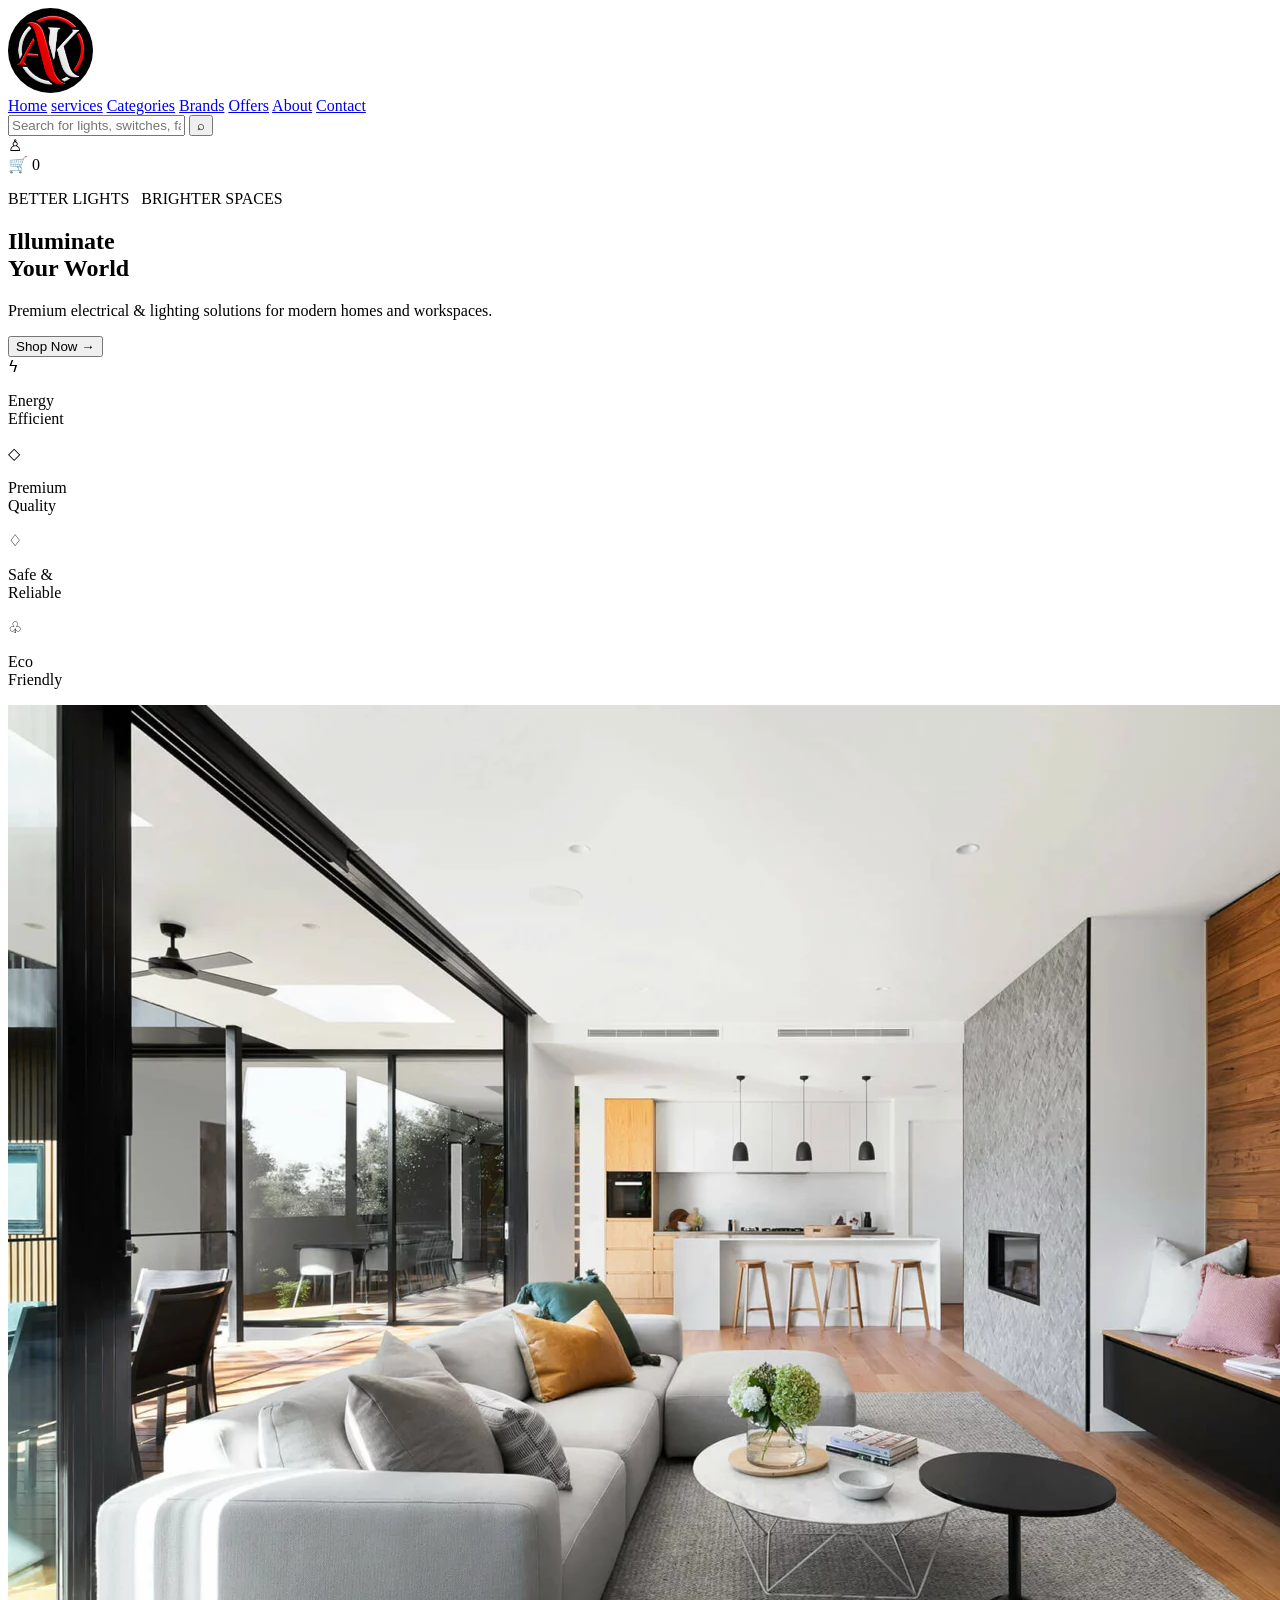
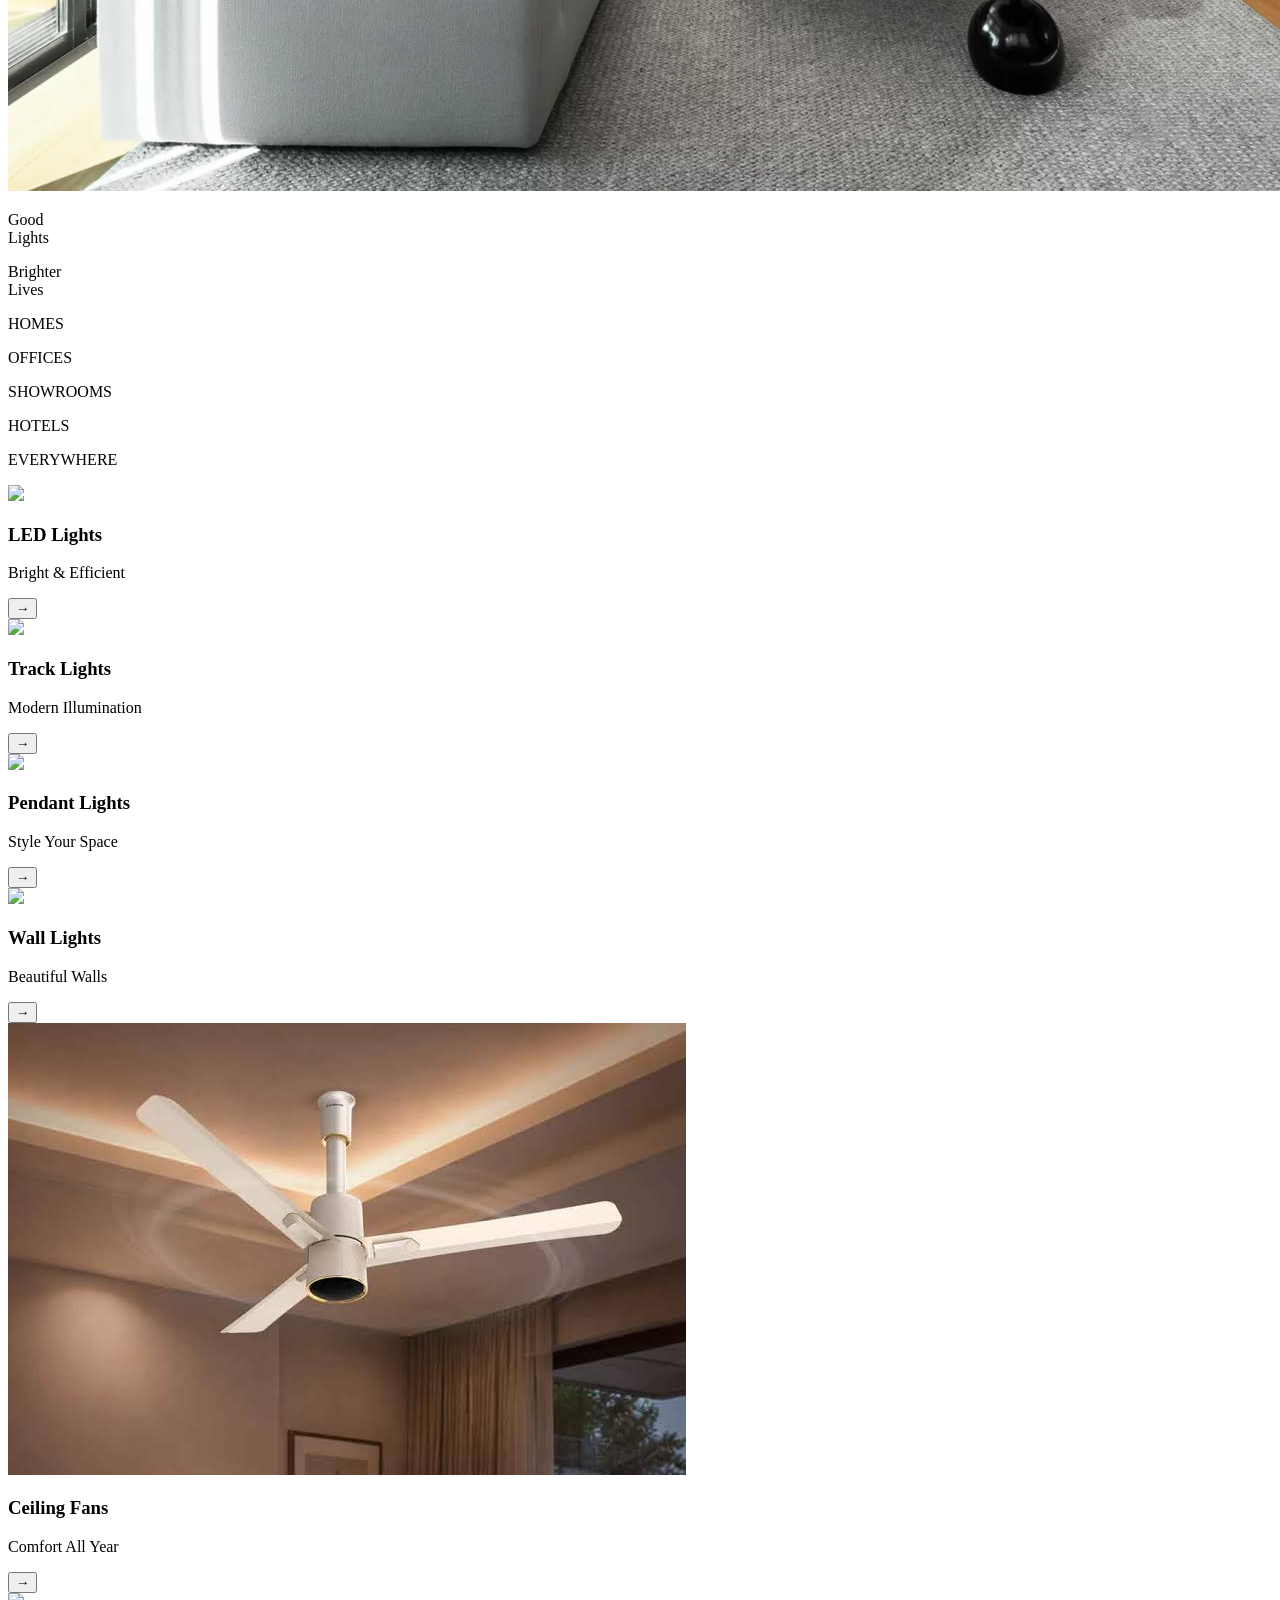
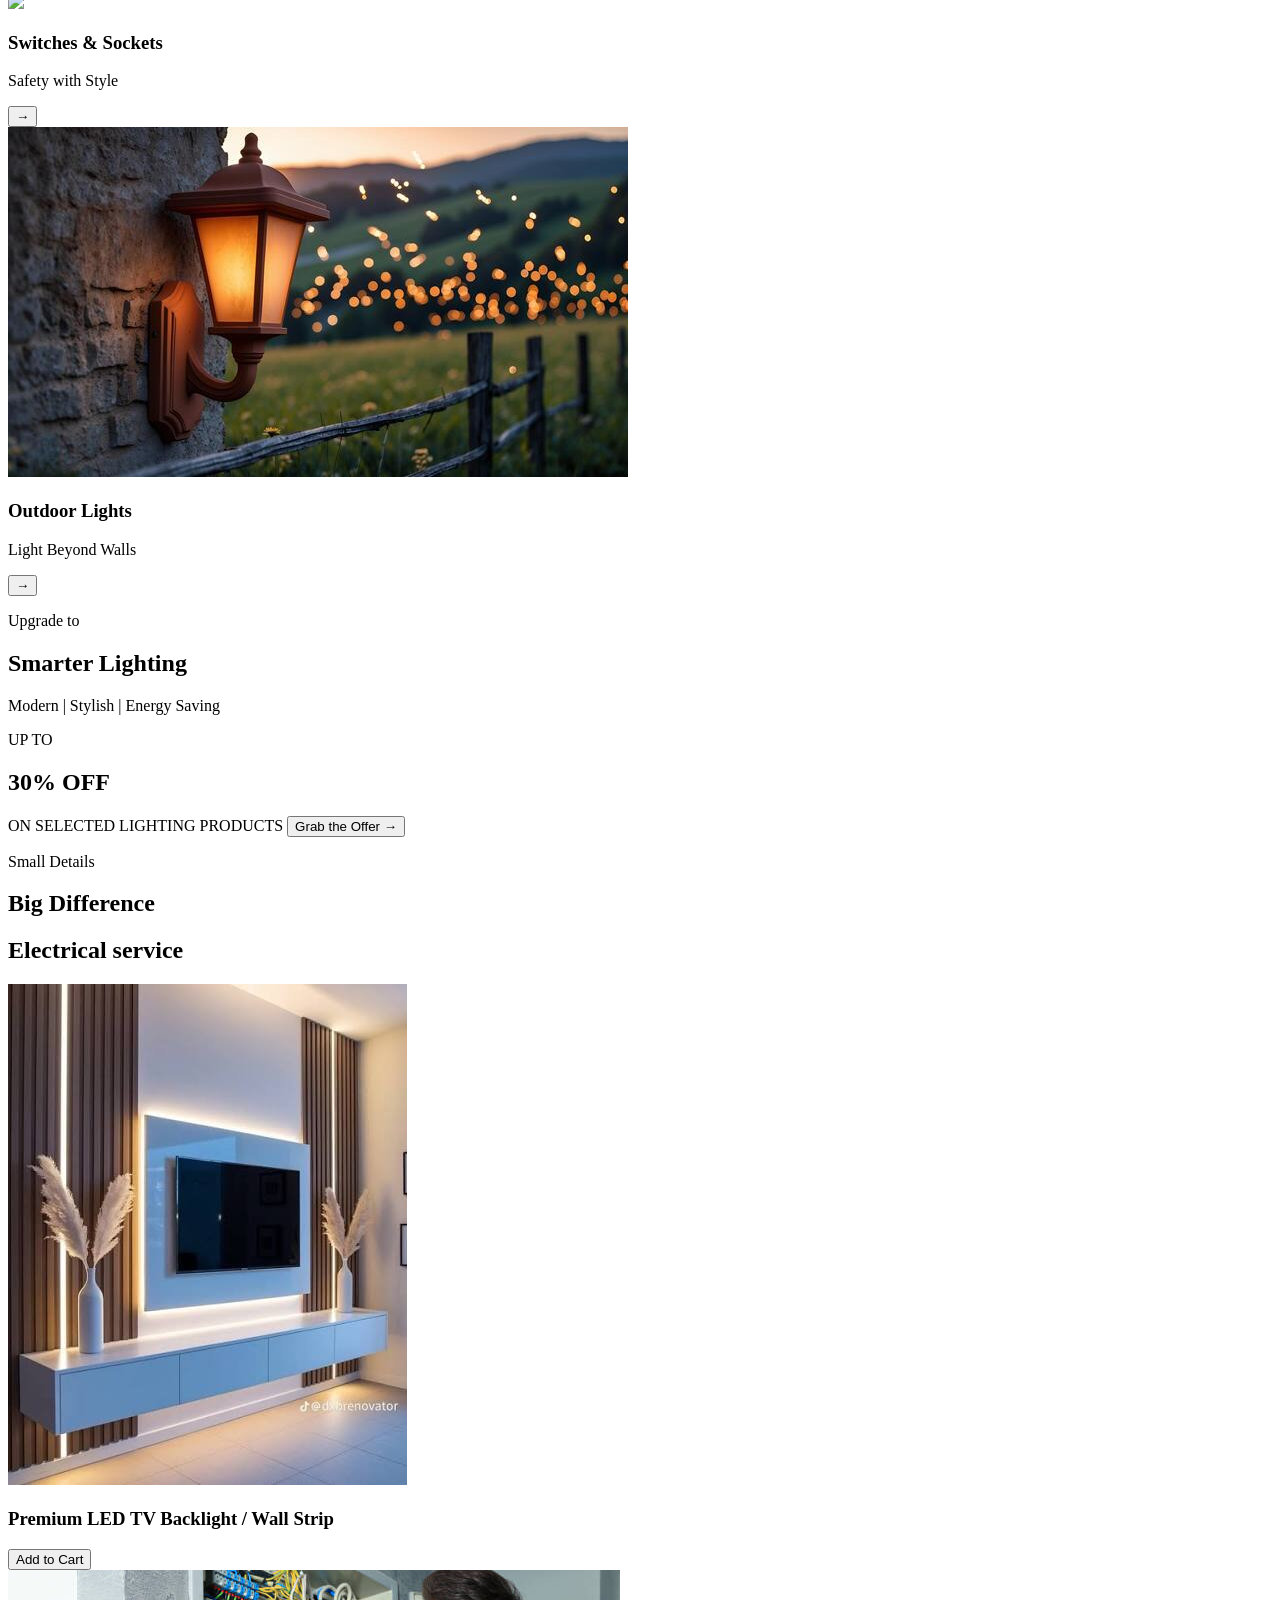
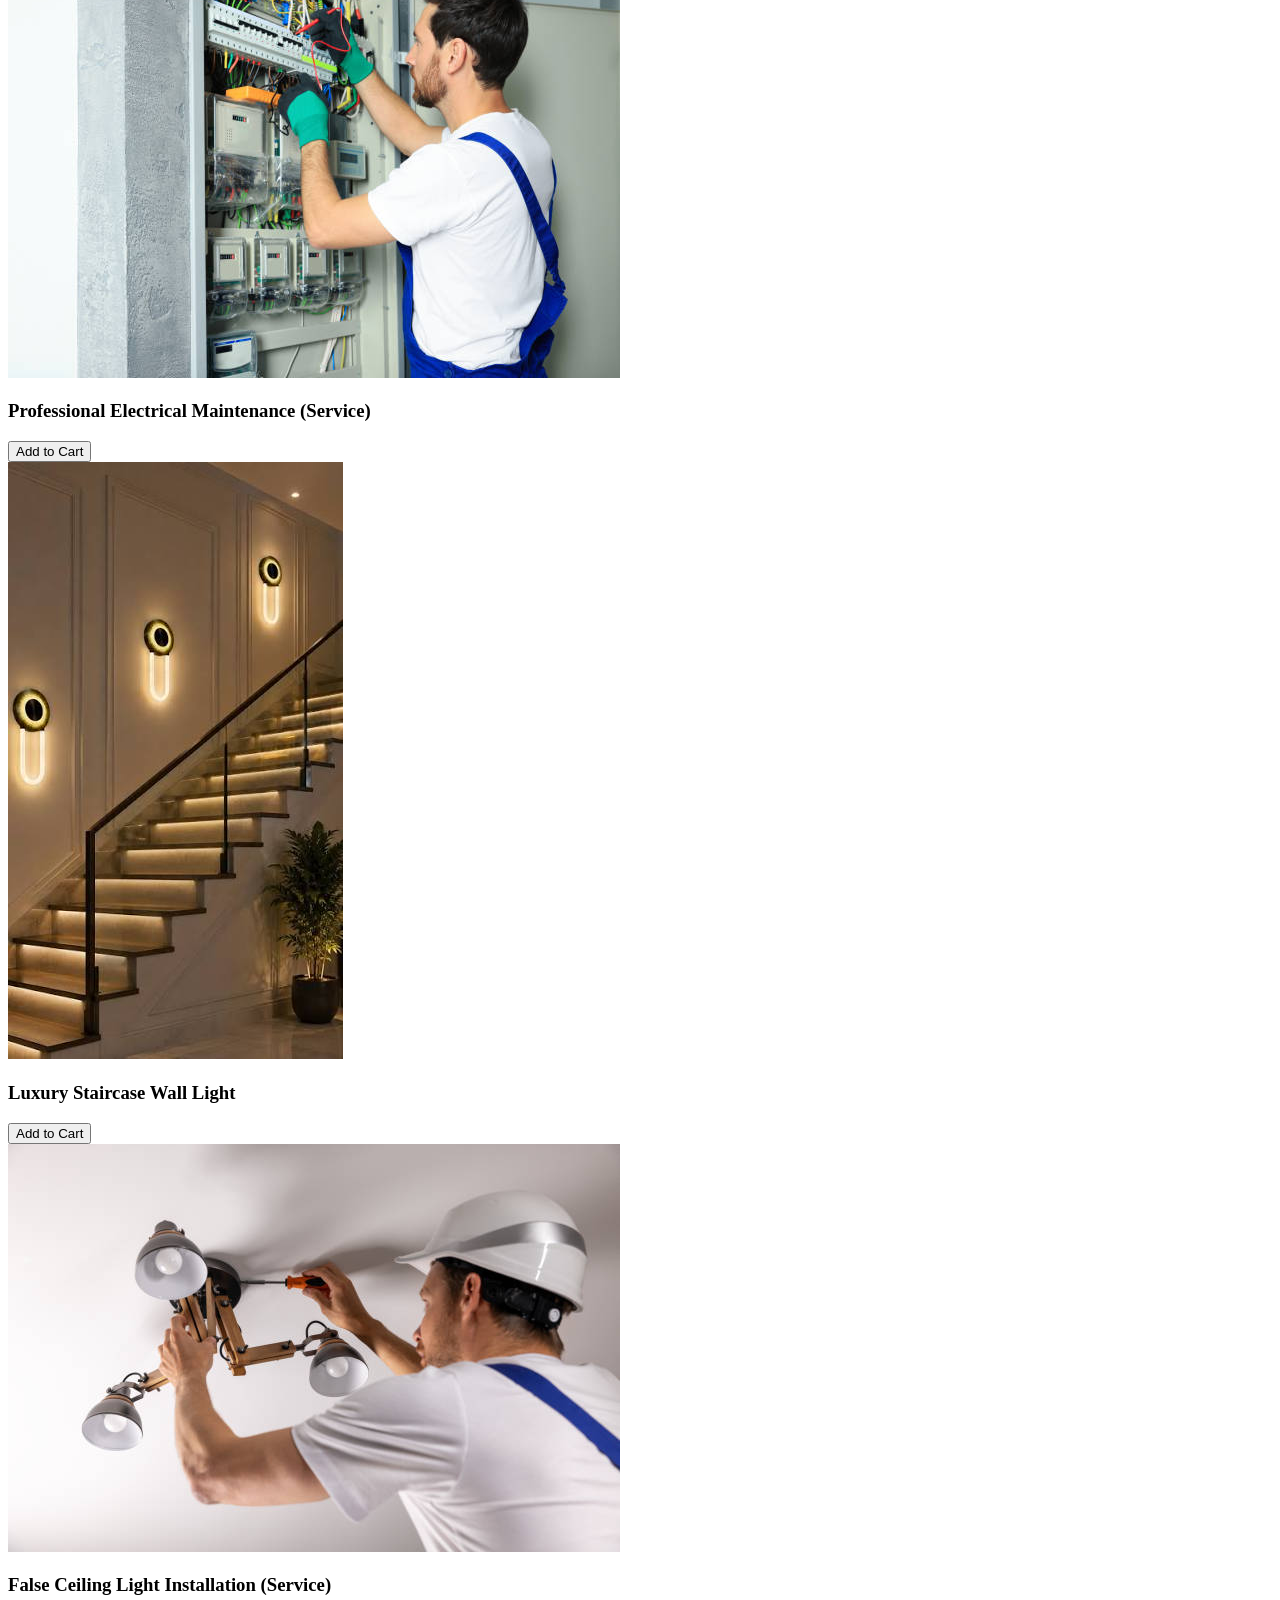
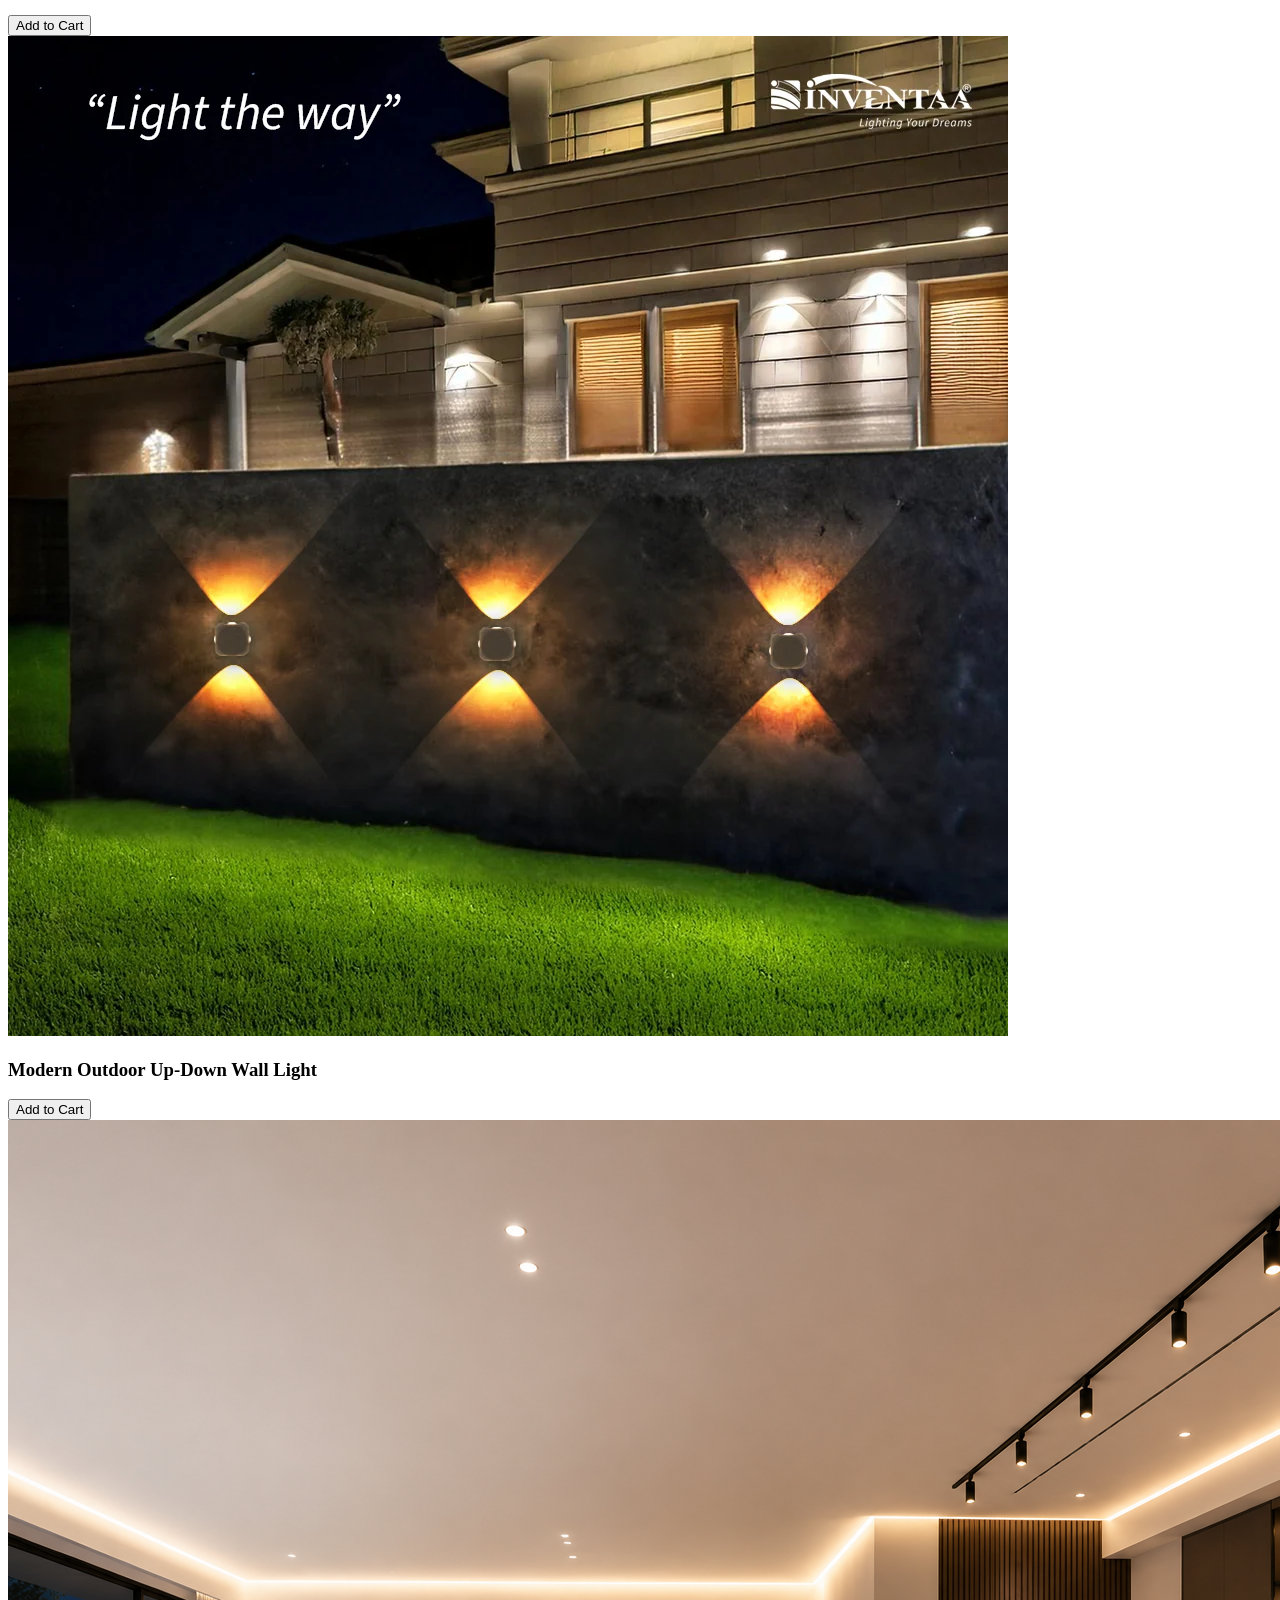
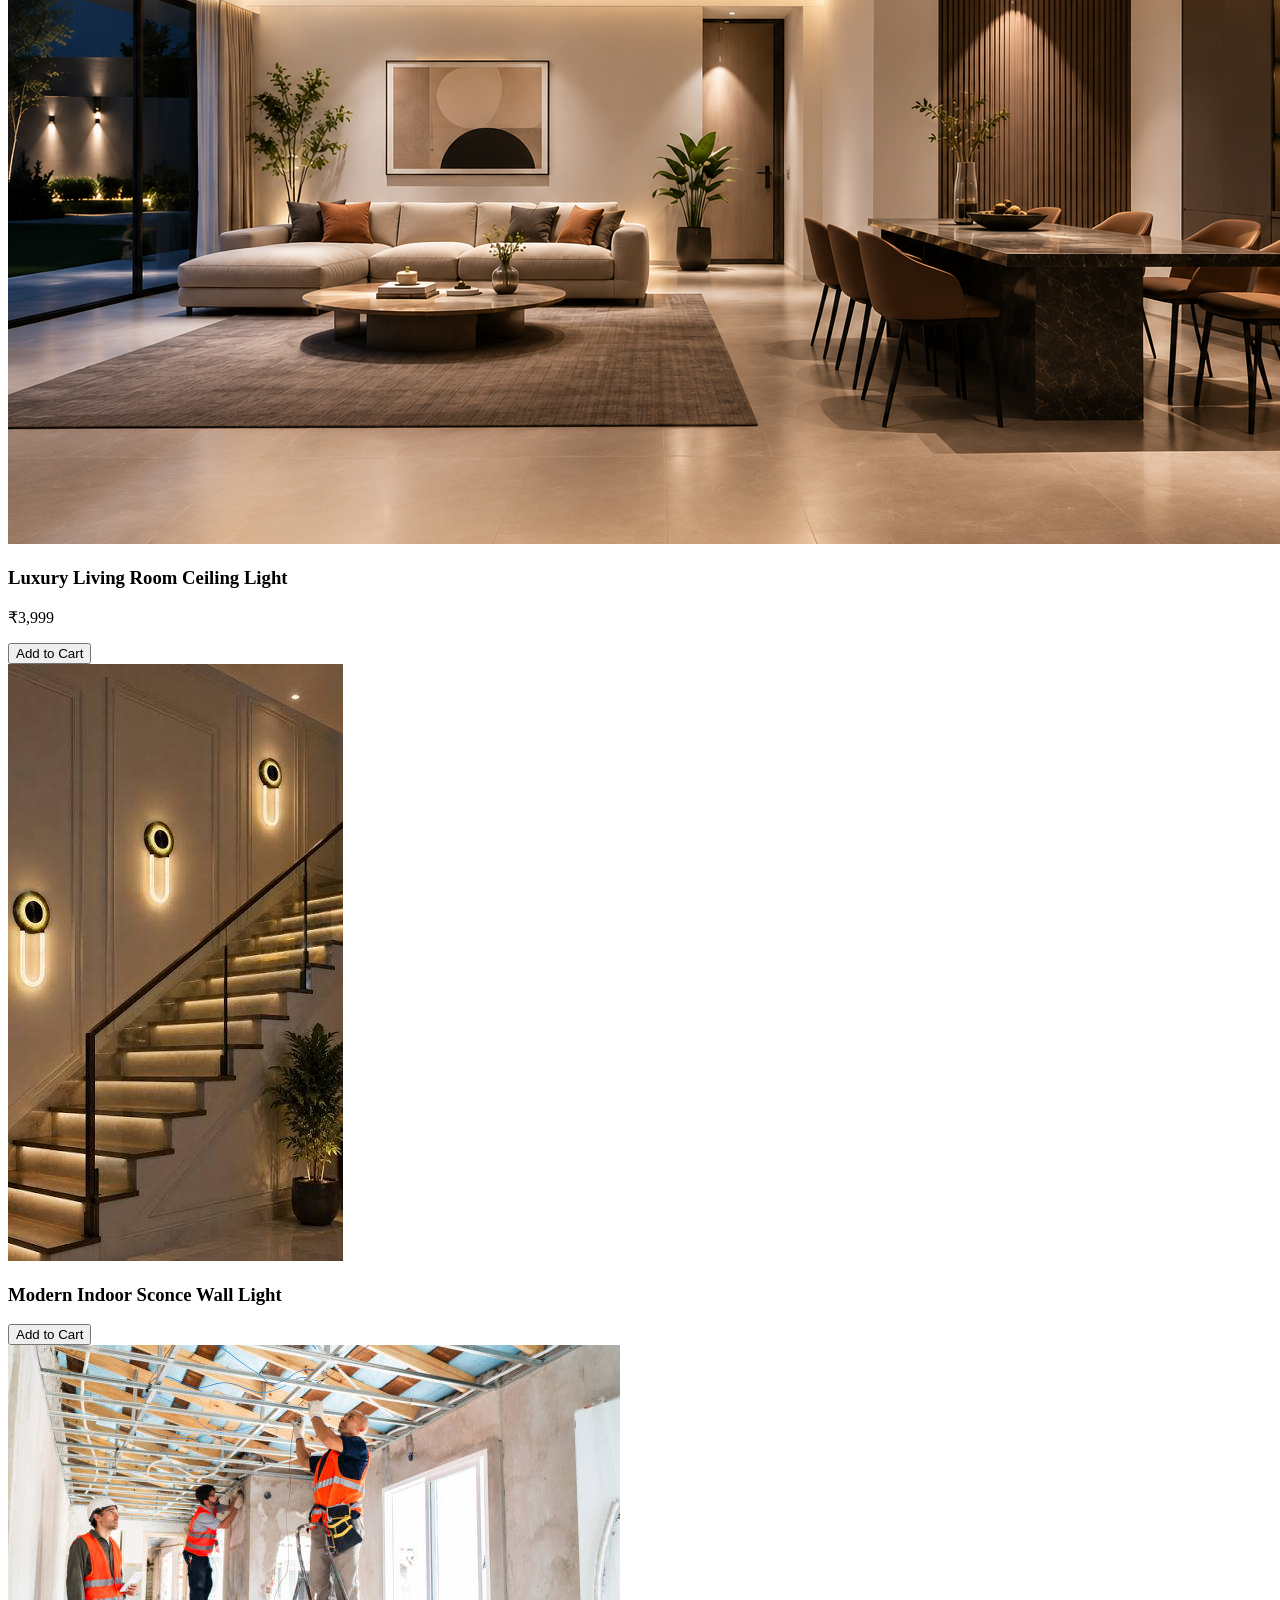
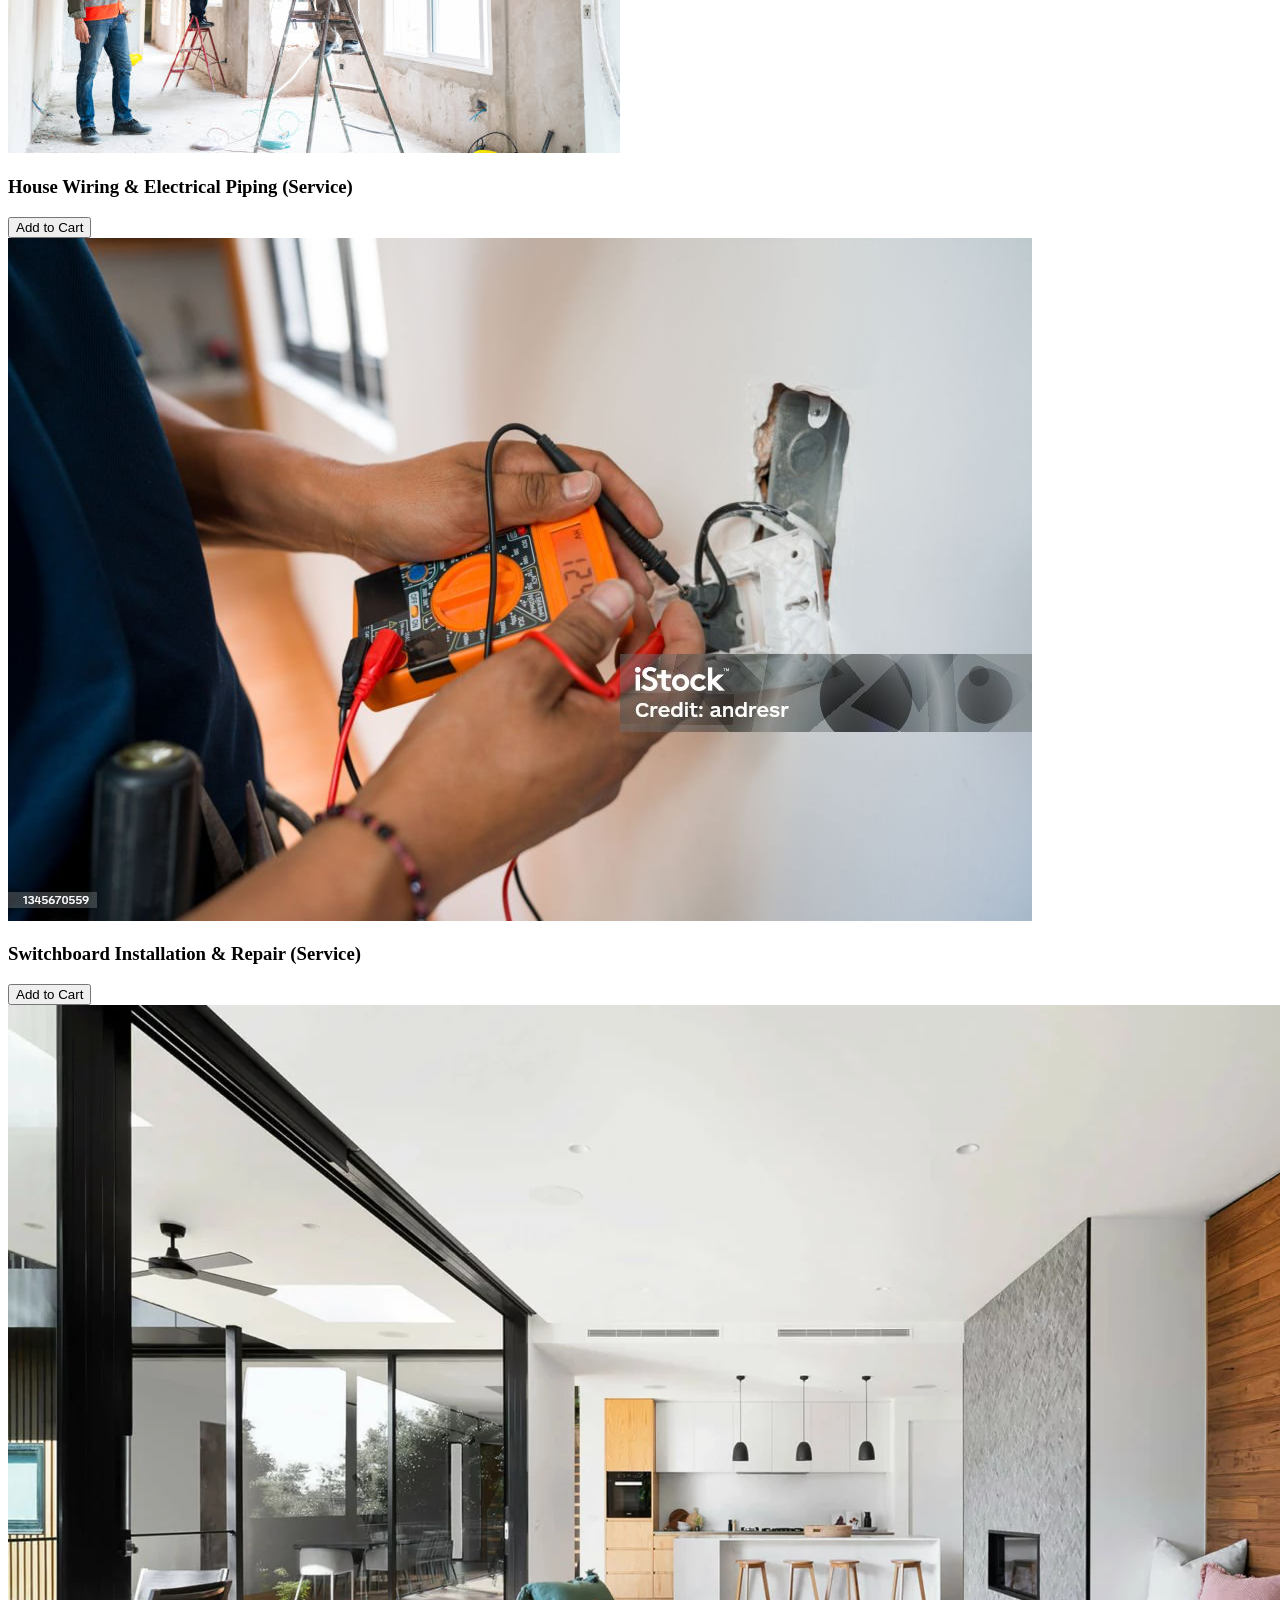
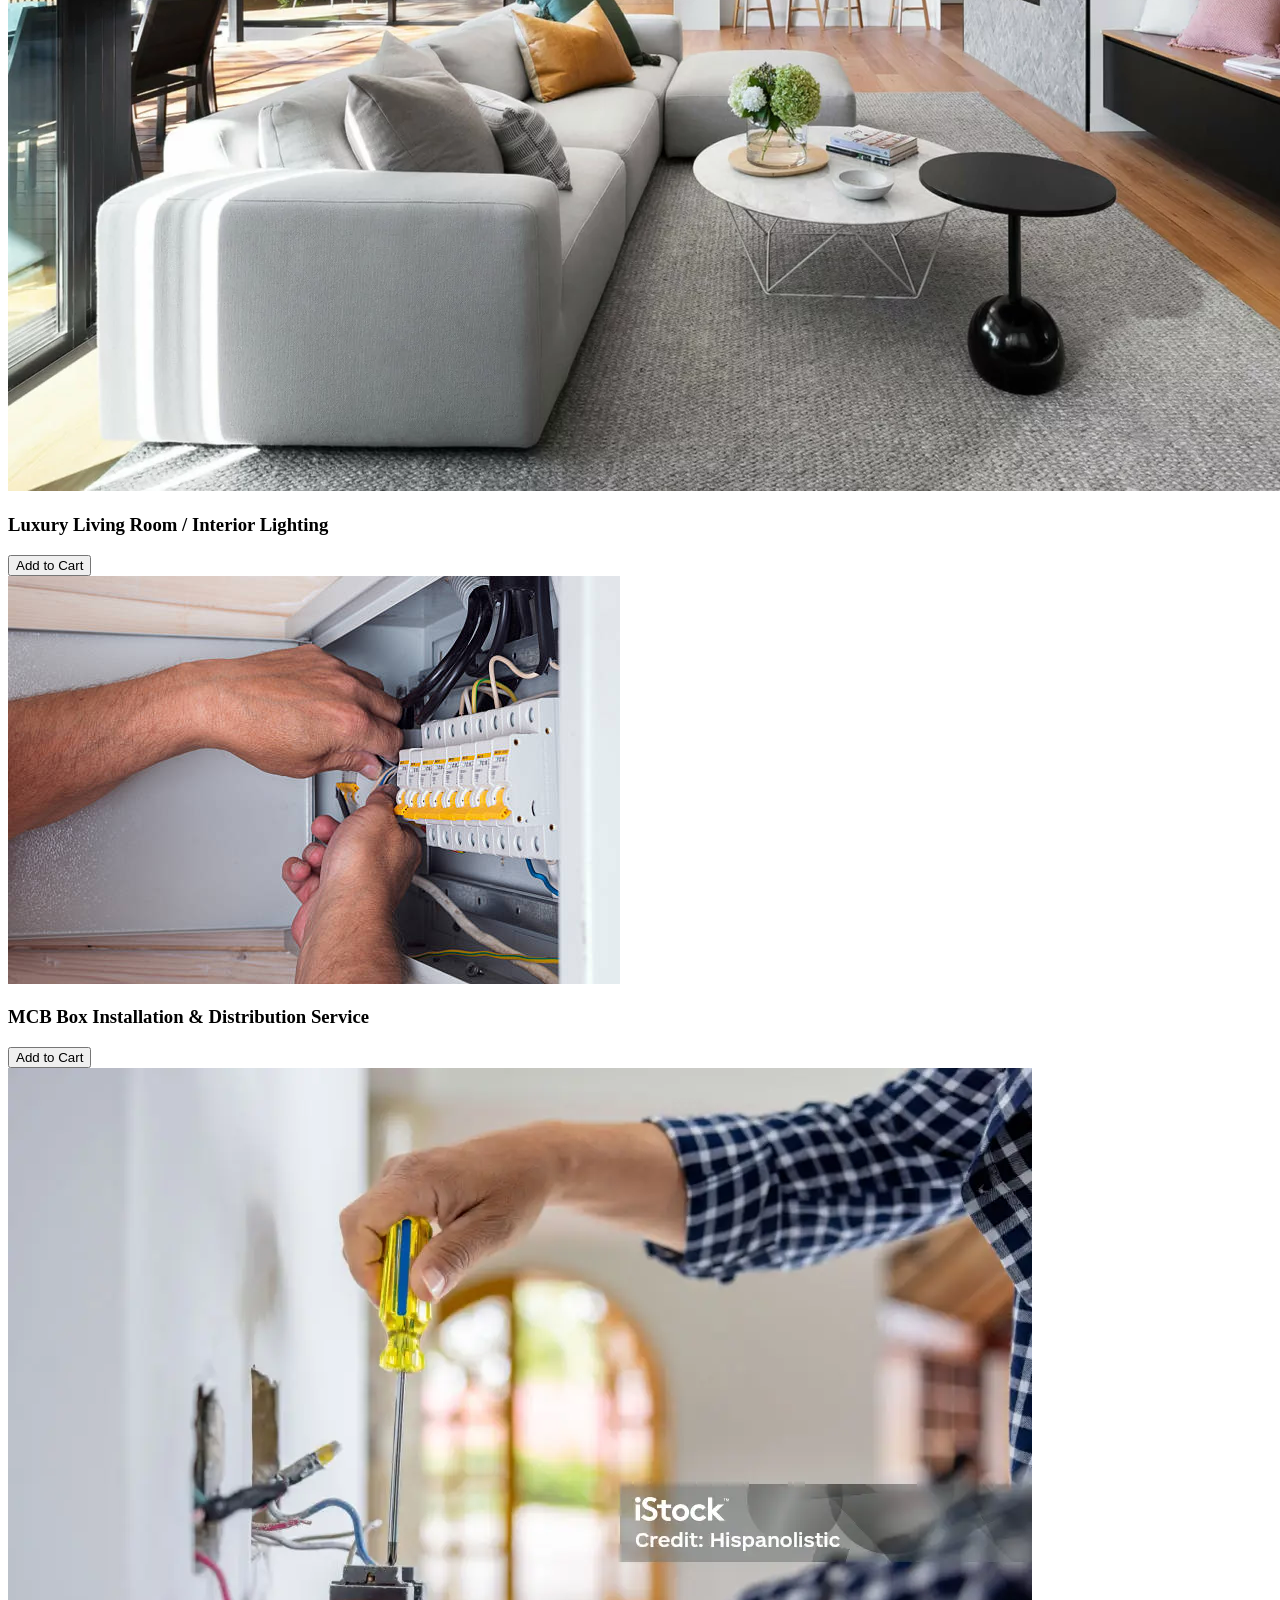
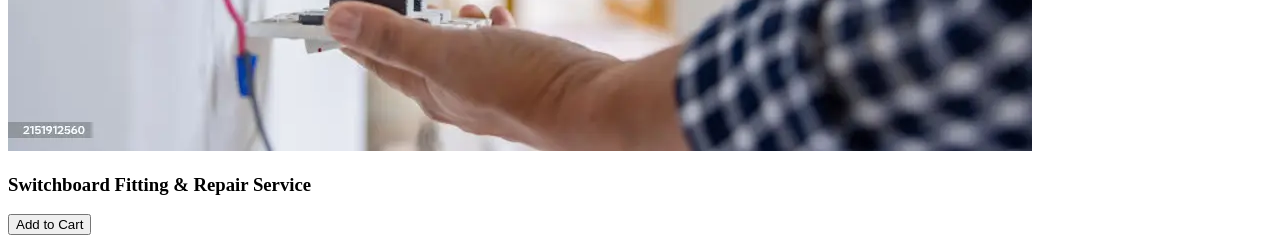
==== index.html @ 5c56d845 "Initial commit" ====
<!DOCTYPE html>
<html lang="en">
<head>
    <meta charset="UTF-8">
    <meta name="viewport" content="width=device-width, initial-scale=1.0">
    <title>Electrical services</title><link href="https://cdn.jsdelivr.net/npm/bootstrap@6.0.0-alpha.1/dist/css/bootstrap.min.css" rel="stylesheet" integrity="sha384-B/GM4XqrwHnWXNOWMbloTmrYXZg10cakYGmpfsR/bbzQ6JAJI4ihuyADKLnBgrCe" crossorigin="anonymous">
<script type="module" src="https://cdn.jsdelivr.net/npm/bootstrap@6.0.0-alpha.1/dist/js/bootstrap.bundle.min.js" integrity="sha384-1a/pXj49ZQ1aHEmrJ+gMw1otqoVsYwlEnlD8mIfY2TV03r20Y0CN7uqx1tQogjPL" crossorigin="anonymous"></script>

    <link rel="icon" href="./img/logo.jpeg"type="icon">

    <link rel="stylesheet" href="./Electrical.css">
    <script href="./Electrical.js"></script>
</head>

<body>

<!-- ================= NAVBAR ================= -->

<header class="navbar">

    <div class="logo">
        <div>
          <img src="./img/logo.jpeg"alt="logo" height="85px" width="85px" style="border-radius:50% ;">
        </div>
    </div>

    <nav>
        <a href="./Electrical.html">Home</a>
        <a href="#products">services</a>
        <a href="#categories">Categories</a>
        <a href="#">Brands</a>
        <a href="#">Offers</a>
        <a href="#">About</a>
        <a href="./contact.html">Contact</a>
    </nav>

    <div class="nav-right">

        <div class="search">
            <input type="text" id="searchBox"
                   placeholder="Search for lights, switches, fans...">
            <button onclick="searchProduct()">⌕</button>
        </div>

        <span class="user">♙</span>

        <div class="cart" onclick="showCart()">
            🛒
            <span id="cartCount">0</span>
        </div>

    </div>

</header>


<!-- ================= HERO ================= -->

<section class="hero">

    <div class="hero-content">

        <p class="small-title">BETTER LIGHTS &nbsp; BRIGHTER SPACES</p>

        <h1>
            Illuminate<br>
            <span>Your World</span>
        </h1>

        <p class="description">
            Premium electrical & lighting solutions
            for modern homes and workspaces.
        </p>

        <button class="shop-btn" onclick="shopNow()">
            Shop Now →
        </button>

        <div class="features">

            <div>
                <span>ϟ</span>
                <p>Energy<br>Efficient</p>
            </div>

            <div>
                <span>◇</span>
                <p>Premium<br>Quality</p>
            </div>

            <div>
                <span>♢</span>
                <p>Safe &<br>Reliable</p>
            </div>

            <div>
                <span>♧</span>
                <p>Eco<br>Friendly</p>
            </div>

        </div>

    </div>


    <div class="hero-image">

        <img src="./img/smart-home-trends-2017-1536x1086.webp">
        <div class="hero-text">
            <p>Good<br>Lights</p>
            <span>Brighter<br>Lives</span>
        </div>

    </div>


    <div class="side-text">

        <p>HOMES</p>
        <p>OFFICES</p>
        <p>SHOWROOMS</p>
        <p>HOTELS</p>
        <p>EVERYWHERE</p>

    </div>

</section>


<!-- ================= CATEGORIES ================= -->

<section class="categories" id="categories">

    <div class="category-card">

        <img src="https://images.unsplash.com/photo-1507473885765-e6ed057f782c?auto=format&fit=crop&w=500&q=80">

        <div>
            <h3>LED Lights</h3>
            <p>Bright & Efficient</p>
        </div>

        <button>→</button>

    </div>


    <div class="category-card">

        <img src="https://images.unsplash.com/photo-1540932239986-30128078f3c5?auto=format&fit=crop&w=500&q=80">

        <div>
            <h3>Track Lights</h3>
            <p>Modern Illumination</p>
        </div>

        <button>→</button>

    </div>


    <div class="category-card">

        <img src="https://images.unsplash.com/photo-1513506003901-1e6a229e2d15?auto=format&fit=crop&w=500&q=80">

        <div>
            <h3>Pendant Lights</h3>
            <p>Style Your Space</p>
        </div>

        <button>→</button>

    </div>


    <div class="category-card">

        <img src="https://images.unsplash.com/photo-1540932239986-30128078f3c5?auto=format&fit=crop&w=500&q=80">

        <div>
            <h3>Wall Lights</h3>
            <p>Beautiful Walls</p>
        </div>

        <button>→</button>

    </div>


    <div class="category-card">

        <img src="./img/celing fanss.jpg">

        <div>
            <h3>Ceiling Fans</h3>
            <p>Comfort All Year</p>
        </div>

        <button>→</button>

    </div>


    <div class="category-card">

        <img src="https://images.unsplash.com/photo-1558008258-3256797b43f3?auto=format&fit=crop&w=500&q=80">

        <div>
            <h3>Switches & Sockets</h3>
            <p>Safety with Style</p>
        </div>

        <button>→</button>

    </div>


    <div class="category-card">

        <img src="./img/outdoor-wall-light-illuminates-field-at-dusk-with-fence-view-photo.jpeg">

        <div>
            <h3>Outdoor Lights</h3>
            <p>Light Beyond Walls</p>
        </div>

        <button>→</button>

    </div>

</section>


<!-- ================= OFFER SECTION ================= -->

<section class="offer">

    <div class="offer-left">

        <p>Upgrade to</p>

        <h2>Smarter Lighting</h2>

        <span>Modern | Stylish | Energy Saving</span>

        <div class="line"></div>

    </div>


    <div class="offer-box">

        <p>UP TO</p>

        <h1>30% OFF</h1>

        <span>ON SELECTED LIGHTING PRODUCTS</span>

        <button onclick="grabOffer()">
            Grab the Offer →
        </button>

    </div>


    <div class="offer-right">

        <p>Small Details</p>
        <h2>Big Difference</h2>

    </div>

</section>


<!-- ================= Electrical service ================= -->

<section class="products" id="products">

    <h2>Electrical service</h2>

    <div class="product-container">

        <div class="product">
            <img src="./img/images (1).jpg">
            <h3>	Premium LED TV Backlight / Wall Strip</h3>
            <p></p>
            <button onclick="addCart('Premium LED Lamp')">
                Add to Cart
            </button>
        </div>


        <div class="product">
            <img src="./img/istockphoto-1758530578-612x612.jpg">
            <h3>Professional Electrical Maintenance (Service)</h3>
            <button onclick="addCart('Modern Pendant Light')">
                Add to Cart
            </button>
        </div>

        <div class="product">
            <img src="./img/images.jpg">
            <h3>			Luxury Staircase Wall Light</h3>
            <button onclick="addCart('Smart Ceiling Fan')">
                Add to Cart
            </button>
        </div>
    </div>
    <div class="product-container">

        <div class="product">
            <img src="./img/istockphoto-1770428408-612x612.jpg">
            <h3>False Ceiling Light Installation (Service)</h3>
            <button onclick="addCart('Smart Ceiling Fan')">
                Add to Cart
            </button>
        </div>
         <div class="product-container">
        
        <div class="product">
            <img src="./img/2W_04_7f00ad19-00e7-4827-9cea-8417a361dd01.webp">
            <h3>		Modern Outdoor Up-Down Wall Light</h3>
            <button onclick="addCart('Smart Ceiling Fan')">
                Add to Cart
            </button>
        </div>
        
        <div class="product">
            <img src="./img/ChatGPT-Image-Jun-2-2026-03_41_27-PM.png">
            <h3>Luxury Living Room Ceiling Light</h3>
            <p>₹3,999</p>
            <button onclick="addCart('Smart Ceiling Fan')">
                Add to Cart
            </button>
        </div>
    </div>
</div>




<div class="product-container">

        <div class="product">
            <img src="./img/images.jpg">
            <h3>Modern Indoor Sconce Wall Light</h3>
            <button onclick="addCart('Smart Ceiling Fan')">
                Add to Cart
            </button>
        </div>
         <div class="product-container">
        
        <div class="product">
            <img src="./img/istockphoto-2084526747-612x612.jpg">
            <h3>House Wiring & Electrical Piping (Service) </h3>
            <button onclick="addCart('Smart Ceiling Fan')">
                Add to Cart
            </button>
        </div>
        
        <div class="product">
            <img src="./img/istockphoto-1345670559-1024x1024.jpg">
            <h3>Switchboard Installation & Repair (Service)</h3>
            <button onclick="addCart('Smart Ceiling Fan')">
                Add to Cart
            </button>
        </div>
    </div>
</div>

<div class="product-container">

        <div class="product">
            <img src="./img/smart-home-trends-2017-1536x1086.webp">
            <h3>Luxury Living Room / Interior Lighting</h3>
            <button onclick="addCart('Smart Ceiling Fan')">
                Add to Cart
            </button>
        </div>
         <div class="product-container">
        
        <div class="product">
            <img src="./img/istockphoto-2220215027-612x612.jpg">
            <h3>MCB Box Installation & Distribution Service</h3>
            <button onclick="addCart('Smart Ceiling Fan')">
                Add to Cart
            </button>
        </div>
        
        <div class="product">
            <img src="./img/istockphoto-2151912560-1024x1024.webp">
            <h3>Switchboard Fitting & Repair Service</h3>
            <button onclick="addCart('Smart Ceiling Fan')">
                Add to Cart
            </button>
        </div>
    </div>
</div>
</section>


<script src="script.js"></script>

</body>
</html>
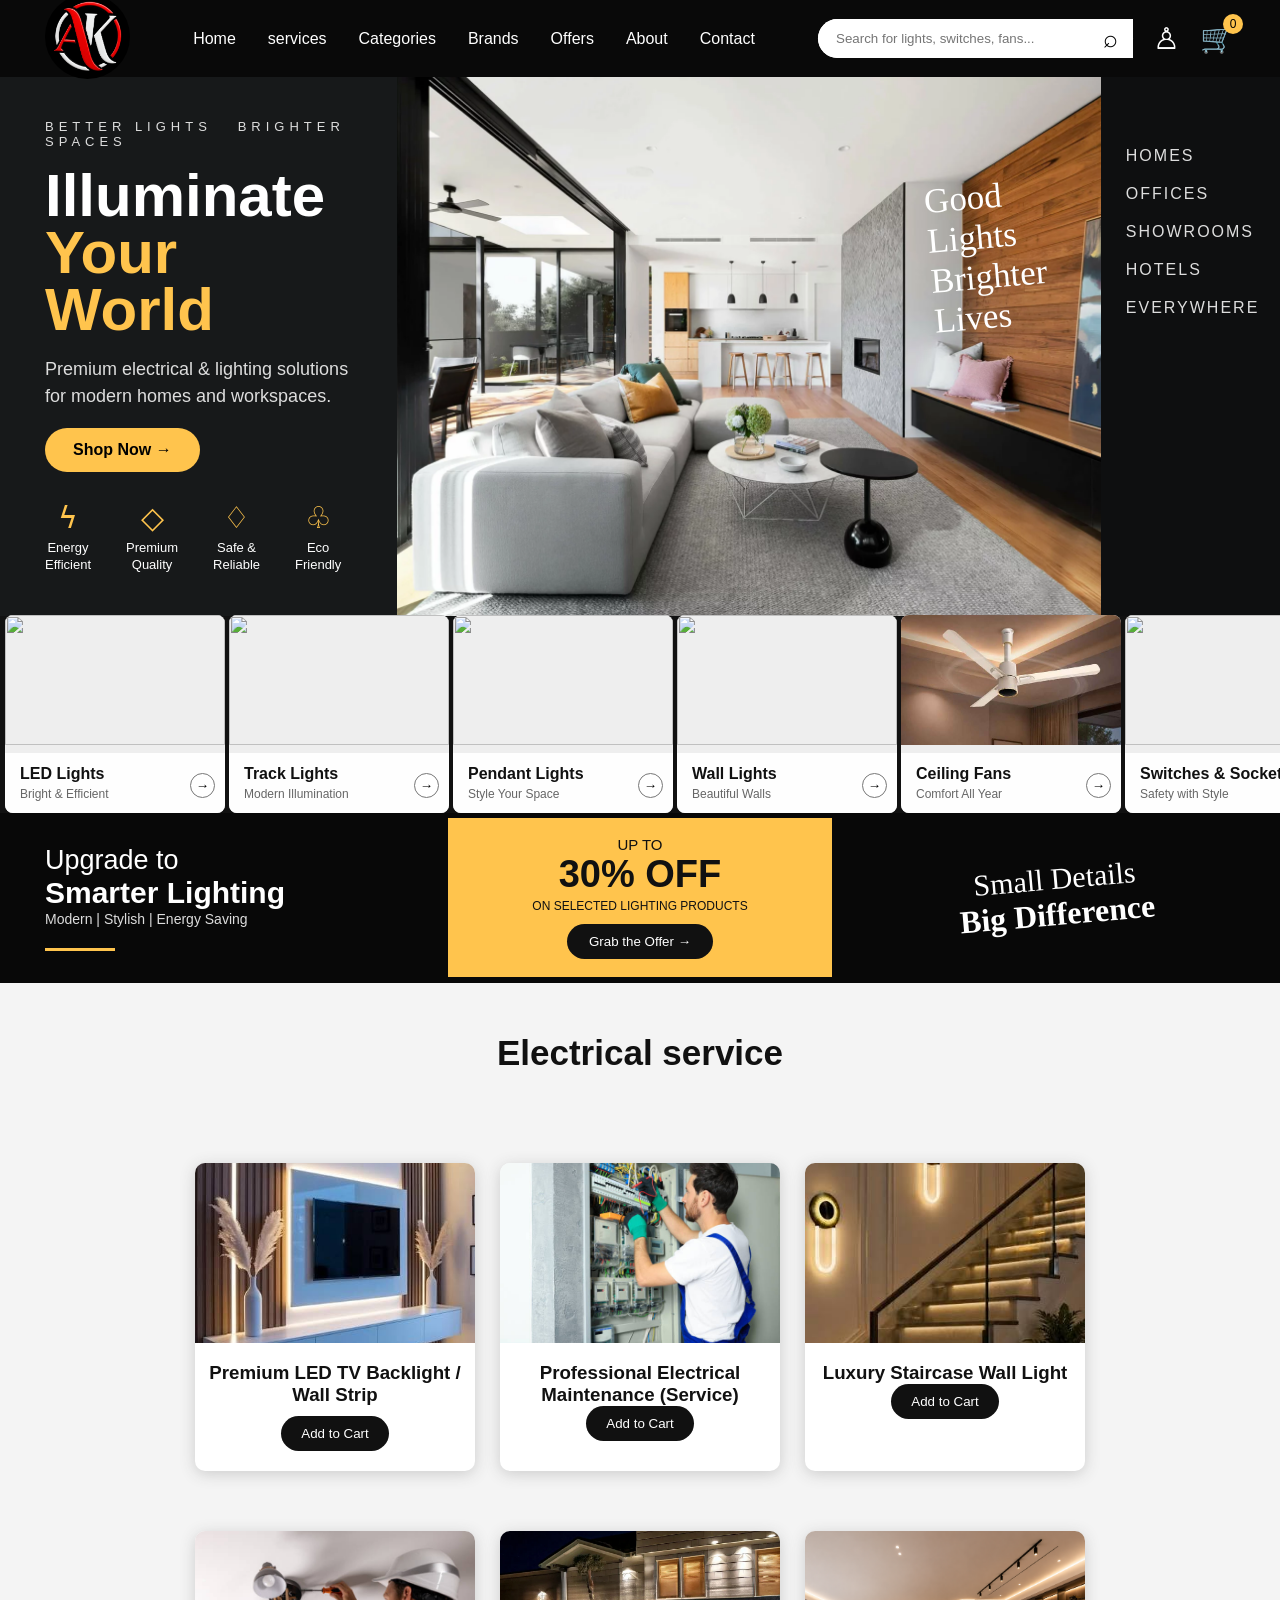
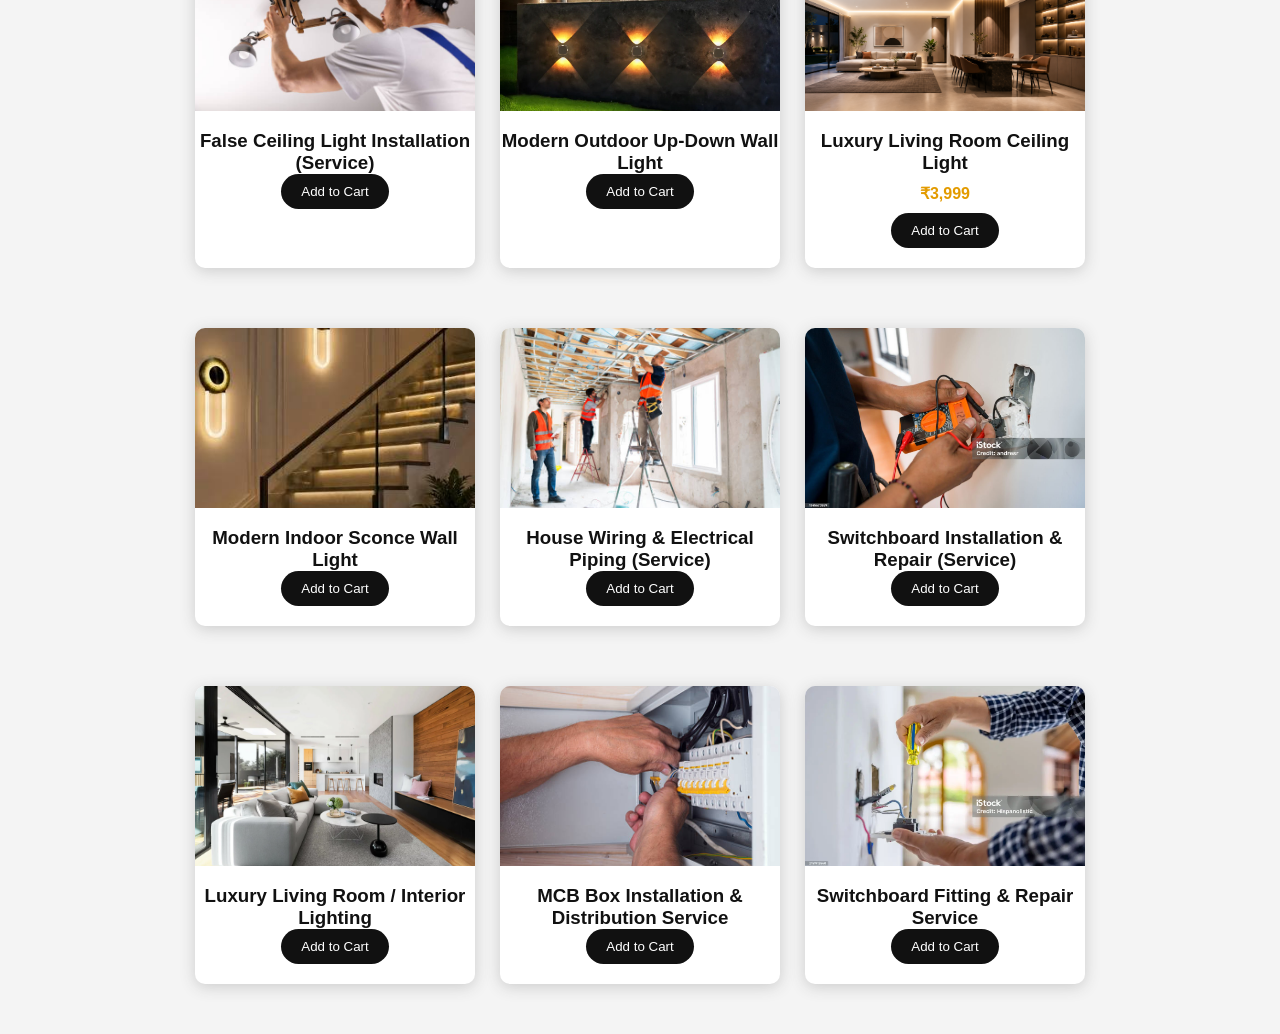
==== commit 392db7d3: "Update Electrical project" ====
--- a/index.html
+++ b/index.html
@@ -8,7 +8,7 @@
 
     <link rel="icon" href="./img/logo.jpeg"type="icon">
 
-    <link rel="stylesheet" href="./Electrical.css">
+    <link rel="stylesheet" href="./Electrical_.css">
     <script href="./Electrical.js"></script>
 </head>
 
--- a/Electrical_.css
+++ b/Electrical_.css
@@ -0,0 +1,660 @@
+* {
+    margin: 0;
+    padding: 0;
+    box-sizing: border-box;
+}
+
+body {
+    font-family: Arial, sans-serif;
+    background: #111;
+    color: white;
+}
+
+
+/* ================= NAVBAR ================= */
+#div{
+    margin-top: 4px;
+}
+.navbar {
+    height: 77px;
+    background: #090909;
+
+    display: flex;
+    align-items: center;
+    justify-content: space-between;
+
+    padding: 0 45px;
+
+    position: sticky;
+    top: 0;
+    z-index: 1000;
+}
+
+
+/* LOGO */
+
+.logo {
+    display: flex;
+    align-items: center;
+    gap: 10px;
+}
+
+.logo .bulb {
+    font-size: 40px;
+}
+
+.logo h2 {
+    font-size: 22px;
+    letter-spacing: 3px;
+}
+
+.logo p {
+    font-size: 10px;
+    letter-spacing: 3px;
+}
+
+
+/* NAVIGATION */
+
+nav {
+    display: flex;
+    gap: 32px;
+}
+
+nav a {
+    color: white;
+    text-decoration: none;
+    font-size: 16px;
+    padding: 28px 0;
+}
+
+nav a:hover,
+nav .active {
+    color: #ffc44d;
+    border-bottom: 3px solid #ffc44d;
+}
+nav a:focus {
+    color: #ffc44d;
+    border-bottom: 3px solid #ffc44d;
+}
+
+
+/* RIGHT SIDE */
+
+.nav-right {
+    display: flex;
+    align-items: center;
+    gap: 20px;
+}
+
+.search {
+    background: white;
+    border-radius: 30px;
+
+    display: flex;
+    width: 315px;
+}
+
+.search input {
+    border: none;
+    outline: none;
+    padding: 12px 18px;
+    border-radius: 30px;
+
+    width: 100%;
+}
+
+.search button {
+    border: none;
+    background: white;
+    font-size: 25px;
+    padding-right: 15px;
+    cursor: pointer;
+}
+
+.user {
+    font-size: 30px;
+}
+
+.cart {
+    font-size: 28px;
+    cursor: pointer;
+    position: relative;
+}
+
+.cart span {
+    position: absolute;
+    top: -8px;
+    right: -8px;
+
+    background: #ffc44d;
+    color: black;
+
+    width: 20px;
+    height: 20px;
+
+    border-radius: 50%;
+
+    font-size: 12px;
+
+    display: flex;
+    align-items: center;
+    justify-content: center;
+}
+
+
+/* ================= HERO ================= */
+
+.hero {
+    min-height: 455px;
+
+    display: grid;
+    grid-template-columns: 31% 55% 14%;
+
+    background: #17191a;
+}
+
+
+/* LEFT */
+
+.hero-content {
+    padding: 42px 45px;
+}
+
+.small-title {
+    letter-spacing: 5px;
+    font-size: 13px;
+    color: #ddd;
+}
+
+.hero h1 {
+    font-size: 60px;
+    line-height: 0.95;
+
+    margin: 18px 0;
+}
+
+.hero h1 span {
+    color: #ffc44d;
+}
+
+.description {
+    font-size: 18px;
+    line-height: 1.5;
+    color: #ddd;
+    max-width: 400px;
+}
+
+.shop-btn {
+    margin-top: 18px;
+
+    background: #ffc44d;
+    border: none;
+
+    padding: 13px 28px;
+
+    border-radius: 30px;
+
+    font-size: 16px;
+    font-weight: bold;
+
+    cursor: pointer;
+}
+
+.shop-btn:hover {
+    background: white;
+}
+
+
+/* FEATURES */
+
+.features {
+    display: flex;
+    gap: 35px;
+
+    margin-top: 28px;
+}
+
+.features div {
+    text-align: center;
+}
+
+.features span {
+    display: block;
+
+    font-size: 30px;
+    color: #ffc44d;
+
+    margin-bottom: 5px;
+}
+
+.features p {
+    font-size: 13px;
+    line-height: 1.3;
+}
+
+
+/* HERO IMAGE */
+
+.hero-image {
+    position: relative;
+    overflow: hidden;
+}
+
+.hero-image img {
+    width: 100%;
+    height: 100%;
+
+    object-fit: cover;
+}
+
+.hero-text {
+    position: absolute;
+
+    right: 55px;
+    top: 100px;
+
+    font-family: cursive;
+    font-size: 35px;
+
+    transform: rotate(-5deg);
+}
+
+.hero-text span {
+    color: white;
+}
+
+
+/* SIDE */
+
+.side-text {
+    padding: 70px 25px;
+    background: rgba(0, 0, 0, 0.4);
+}
+
+.side-text p {
+    margin-bottom: 20px;
+    letter-spacing: 2px;
+    color: #ddd;
+}
+
+
+/* ================= CATEGORY ================= */
+
+.categories {
+    display: flex;
+    gap: 4px;
+
+    padding: 0 5px;
+
+    margin-top: -1px;
+
+    overflow-x: auto;
+
+    position: relative;
+    z-index: 5;
+}
+
+.category-card {
+    min-width: 220px;
+    height: 198px;
+
+    background: #eee;
+    color: #111;
+
+    border-radius: 8px;
+
+    overflow: hidden;
+
+    position: relative;
+
+    flex: 1;
+}
+
+.category-card img {
+    width: 100%;
+    height: 130px;
+
+    object-fit: cover;
+}
+
+.category-card div {
+    position: absolute;
+
+    bottom: 0;
+    left: 0;
+
+    background: rgba(255,255,255,0.93);
+
+    width: 100%;
+
+    padding: 12px 15px;
+}
+
+.category-card h3 {
+    font-size: 16px;
+}
+
+.category-card p {
+    font-size: 12px;
+    color: #666;
+
+    margin-top: 4px;
+}
+
+.category-card button {
+    position: absolute;
+
+    right: 10px;
+    bottom: 15px;
+
+    width: 25px;
+    height: 25px;
+
+    border: 1px solid #777;
+    border-radius: 50%;
+
+    background: white;
+
+    cursor: pointer;
+}
+
+
+/* ================= OFFER ================= */
+
+.offer {
+    min-height: 170px;
+
+    display: grid;
+    grid-template-columns: 35% 30% 35%;
+
+    align-items: center;
+
+    background-image:
+        linear-gradient(
+            rgba(0,0,0,.55),
+            rgba(0,0,0,.55)
+        ),
+        url("https://images.unsplash.com/photo-1513506003901-1e6a229e2d15?auto=format&fit=crop&w=1600&q=80");
+
+    background-size: cover;
+    background-position: center;
+}
+
+
+/* OFFER LEFT */
+
+.offer-left {
+    padding-left: 45px;
+}
+
+.offer-left p {
+    font-size: 27px;
+}
+
+.offer-left h2 {
+    font-size: 30px;
+}
+
+.offer-left span {
+    font-size: 14px;
+    color: #ddd;
+}
+
+.line {
+    margin-top: 20px;
+    width: 70px;
+    height: 3px;
+    background: #ffc44d;
+}
+
+
+/* OFFER BOX */
+
+.offer-box {
+    background: #ffc44d;
+    color: #111;
+
+    text-align: center;
+
+    padding: 18px;
+}
+
+.offer-box p {
+    font-size: 15px;
+}
+
+.offer-box h1 {
+    font-size: 38px;
+}
+
+.offer-box span {
+    font-size: 12px;
+}
+
+.offer-box button {
+    display: block;
+
+    margin: 10px auto 0;
+
+    background: #111;
+    color: white;
+
+    border: none;
+    border-radius: 20px;
+
+    padding: 10px 22px;
+
+    cursor: pointer;
+}
+
+
+/* OFFER RIGHT */
+
+.offer-right {
+    text-align: center;
+
+    font-family: cursive;
+    transform: rotate(-5deg);
+}
+
+.offer-right p {
+    font-size: 30px;
+}
+
+.offer-right h2 {
+    font-size: 32px;
+}
+
+
+/* ================= PRODUCTS ================= */
+
+.products {
+    padding: 50px 45px;
+
+    background: #f4f4f4;
+    color: #111;
+
+    text-align: center;
+}
+
+.products > h2 {
+    font-size: 35px;
+    margin-bottom: 30px;
+}
+
+.product-container {
+    display: flex;
+    justify-content: center;
+    gap: 25px;
+}
+
+.product {
+    width: 280px;
+
+    background: white;
+
+    padding-bottom: 20px;
+
+    border-radius: 10px;
+
+    overflow: hidden;
+
+    box-shadow: 0 3px 15px #ccc;
+    margin-top: 60px;
+}
+
+.product img {
+    width: 100%;
+    height: 180px;
+
+    object-fit: cover;
+}
+
+.product h3 {
+    margin-top: 15px;
+}
+
+.product p {
+    color: #e39b00;
+    font-weight: bold;
+
+    margin: 10px;
+}
+
+.product button {
+    background: #111;
+    color: white;
+
+    border: none;
+
+    padding: 10px 20px;
+
+    border-radius: 20px;
+
+    cursor: pointer;
+}
+
+.product button:hover {
+    background: #ffc44d;
+    color: #111;
+}
+
+
+/* ================= RESPONSIVE ================= */
+
+@media screen and (max-width: 1100px) {
+
+    nav {
+        gap: 15px;
+    }
+
+    nav a {
+        font-size: 14px;
+    }
+
+    .search {
+        width: 220px;
+    }
+
+    .hero h1 {
+        font-size: 48px;
+    }
+
+}
+
+
+@media screen and (max-width: 800px) {
+
+    .navbar {
+        height: auto;
+        padding: 15px;
+        flex-wrap: wrap;
+        gap: 15px;
+    }
+
+    nav {
+        order: 3;
+        width: 100%;
+        justify-content: center;
+    }
+
+    nav a {
+        padding: 8px;
+    }
+
+    .hero {
+        grid-template-columns: 1fr;
+    }
+
+    .hero-content {
+        padding: 35px 25px;
+    }
+
+    .hero-image {
+        height: 400px;
+    }
+
+    .side-text {
+        display: none;
+    }
+
+    .features {
+        justify-content: space-between;
+    }
+
+    .offer {
+        grid-template-columns: 1fr;
+        gap: 20px;
+        padding: 30px 0;
+    }
+
+    .offer-left {
+        padding-left: 25px;
+    }
+
+    .product-container {
+        flex-wrap: wrap;
+    }
+
+}
+
+
+@media screen and (max-width: 550px) {
+
+    .logo {
+        width: 100%;
+        justify-content: center;
+    }
+
+    .nav-right {
+        width: 100%;
+        justify-content: center;
+    }
+
+    .search {
+        width: 80%;
+    }
+
+    nav {
+        overflow-x: auto;
+        justify-content: flex-start;
+    }
+
+    .hero h1 {
+        font-size: 42px;
+    }
+
+    .features {
+        gap: 10px;
+    }
+
+    .features span {
+        font-size: 23px;
+    }
+
+    .features p {
+        font-size: 11px;
+    }
+
+}
